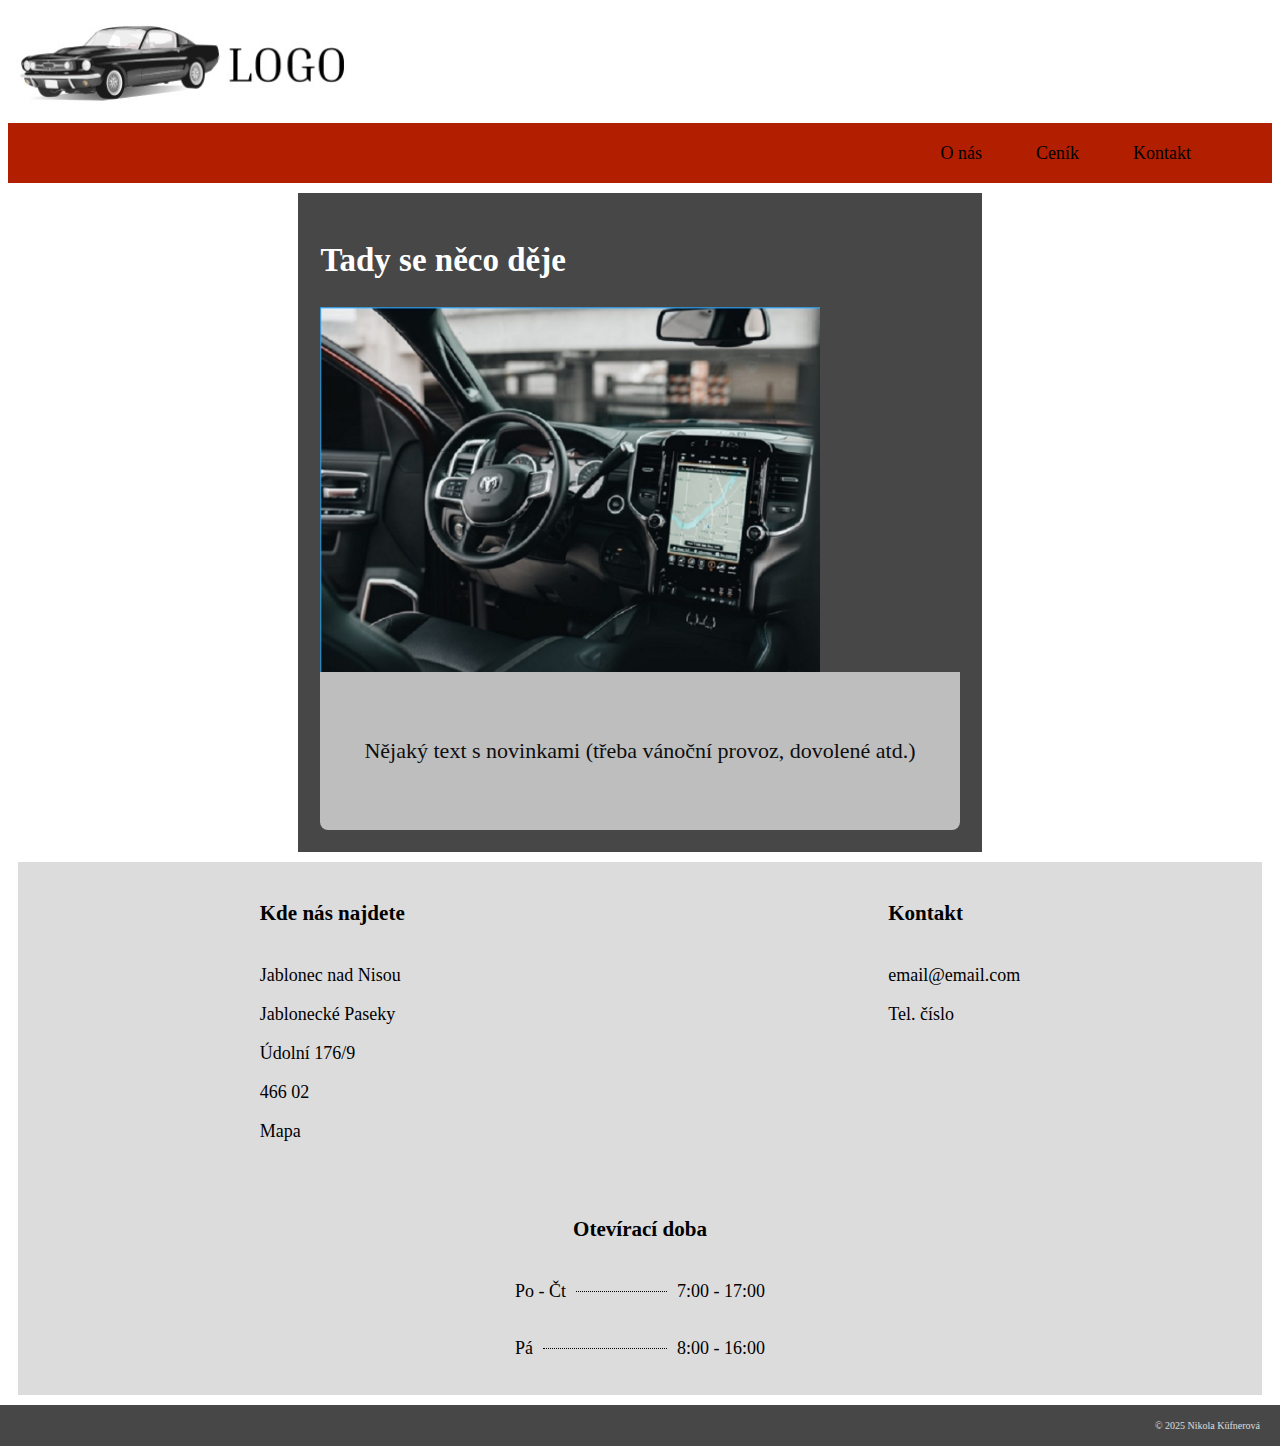
==== Novinky/novinka1.html @ 087bc559 "colors" ====
<!DOCTYPE html>
<html lang="cs">
<head>
    <meta charset="UTF-8">
    <meta name="viewport" content="width=device-width, initial-scale=1.0">
    <link rel="stylesheet" href="../css/styles.css">
    <link rel="stylesheet" href="../css/colors.css">
    <link rel="stylesheet" href="../css/layouts.css">
    <title>Kufas servis</title>
</head>
<body>
    <header>
        <div class="logo">
            <a class="logo__pic" href="../index.html"></a>
        </div>

        <nav class="nav">
            <ul class="nav__ul">
                <li class="nav__li"> <a class="nav__a" href="../Other_sides/o_nas.html">O nás</a> </li>
                <li class="nav__li"> <a class="nav__a" href="../Other_sides/cenik.html">Ceník</a> </li>
                <li class="nav__li"> <a class="nav__a" href="../Other_sides/kontakt.html">Kontakt</a> </li>
            </ul> 
        </nav>
    </header>

    <main>
        <div class="texty text__nov">
            <div class="article artic__nov">
                <div class="nadpis__article nad__artic__nov">
                    <p><h2>Tady se něco děje</h2></p>
                </div>
                <div class="img__nov">
                    <img class="image" src="../img/Prac_obrazek_novinky.jpg" alt="Ref. img novinky">
                </div>
                <div class="text__article text__artic__nov">
                    <p>Nějaký text s novinkami (třeba vánoční provoz, dovolené atd.)</p>
                </div>
            </div>
        </div>
    </main>

    <footer class="footer">
        <div class="footer__footer">
            <div class="footer__info lokace">
                <div class="nadpis__footer">
                    <a href="../Other_sides/kontakt.html"><h3>Kde nás najdete</h3></a>
                </div>
                <div class="text__footer">
                    <p>Jablonec nad Nisou</p>
                    <p>Jablonecké Paseky</p>
                    <p>Údolní 176/9</p>
                    <p>466 02</p>
                    <p><a class="mapa_" href="https://mapy.cz/zakladni?q=%C3%9Adoln%C3%AD%20176%2F9&source=addr&id=10218961&ds=1&x=15.1865665&y=50.7380095&z=19" target="_blank">Mapa</a></p>
                </div>
            </div>

            <div class="footer__info kontakt">
                <div class="nadpis__footer">
                    <a href="../Other_sides/kontakt.html"><h3>Kontakt</h3></a>
                </div>
                <div class="text__footer">
                    <p>email@email.com</p>
                    <p>Tel. číslo</p>
                </div>
            </div>
        </div>

        <div class="footer__doba">
            <div class="footer__info doba">
                <div class="nadpis__footer">
                    <a href="../Other_sides/kontakt.html"><h3 class="h3__doba">Otevírací doba</h3></a>
                </div>
                <div class="text__footer doba__text">
                    <div class="work__table">
                        <p>Po - Čt</p> <hr> <p>7:00 - 17:00</p>
                    </div>
                    <div class="work__table">
                        <p>Pá</p> <hr> <p>8:00 - 16:00</p>
                    </div>
                </div>
            </div>
        </div>
        <div class="podpis">
            <p>© 2025 Nikola Küfnerová</p>
        </div>
    </footer>
</body>
</html>
---- css/styles.css ----
/* Index */
.logo__pic{
    display: block;
    width: 350px;
    height: 115px;
    background-image: url('../img/Prac_logo_autoservis.jpg');
    background-color: white;
    background-size: cover;
}

.nav{
    display: flex;
    background-color: var(--DarkRed);
    align-items: center;
    justify-content: center;
    height: 45px;
}

.nav__ul{
    display: flex;
    list-style: none;
    align-items: center;
}

.nav__a{
    text-decoration: none;
    color: black;
    margin: 1.5em;
}

.selected{
    display: flex;
    background-color: white;
    border-radius: 8px;
    height: 40px;
    margin: 0;
    align-items: center;
}

.main__img{
    height: 100%;
    object-fit: fill;
    display: block;
    justify-self: center;
    margin-top: 10px;
    position: relative;
    margin: 10px auto;
}

.image{
    width: 100%;
    height: auto;
    object-fit: cover;
    display: block;
}

.main__text{
    background-color: var(--DarkGrey);
    opacity: 0.8;
    color: white;
    position: absolute;
    bottom: 0;
    width: 100%;
    height: 100%;
    display: flex;
    align-items: center;
}

.main__text h1{
    text-align: center;
}

.novinky__class{
    display: flex;
    flex-direction: column;
}

.nadpis__novinky{
    background-color: var(--DarkRed);
    margin-bottom: 10px;
    padding: 0.5em 1em;
    text-align: center;
}

.novinky{
    display: flex;
    flex-direction: column;
}

.obrazek__novinky{
    margin: 0 auto;
    position: relative;
    margin-bottom: 10px;
}

.obrazek__novinky a{
    text-decoration: none;
    color: white;
}

.text__novinky{
    background-color: var(--DarkGrey);
    opacity: 0.8;
    color: white;
    text-align: center;
    position: absolute;
    bottom: 0;
    right: 0;
    left: 0;
    padding: 0 1em;
}

.nadpis__footer a{
    text-decoration: none;
    color: black;
}

.footer__footer{
    display: grid;
    grid-template-areas:
    'lokace kontakt'
    'lokace kontakt';
    background-color: var(--Grey);
    margin: 10px 10px;
    margin-bottom: 0;
}

.footer__doba{
    display: grid;
    grid-template-areas:
    'doba doba';
    background-color: var(--Grey);
    margin: 10px 10px;
    margin-bottom: 0;
}

.footer__info{
    padding: 1em;
    font-size: 14px;
    display: flex;
    flex-direction: column;
    justify-self: center;
}

.lokace{
    grid-area: lokace;
}

.kontakt{
    grid-area: kontakt;
}

.doba{
    grid-area: doba;
}

.h3__doba{
    text-align: center;
}

.doba__text{
    display: flex;
    flex-direction: column;
    width: 250px;
}

.work__table{
    display: flex;
    align-items: center;
}

hr{
    flex-grow: 1;
    border: none;
    border-top: 1px dotted black;
    margin: 0 10px;
}

.body{
    position: relative;
}

.podpis{
    justify-items: flex-end;
    font-size: 8px;
    padding: 1em;
    margin: 10px 0;
    margin-bottom: 0;
    background-color: var(--DarkGrey);
    color: white;
    position: absolute;
    bottom: -1;
    left: 0;
    right: 0;
}

.podpis p{
    opacity: 0.8;
}

.mapa_{
    text-decoration: none;
    color: black;
}

/* Novinky */

.text__nov{
    display: flex;
    justify-self: center;
    align-self: center;
    background-color: var(--DarkGrey);
    color: white;
    margin: 10px 0;
}

.img__nov{
    max-width: 500px;
}

.text__artic__nov{
    background-color: var(--Grey);
    opacity: 0.8;
    color: black;
    border-radius: 0 0 8px 8px;
    height: auto;
    padding: 2em;
    text-align: start;
}

/* O nás */

.texty{
    padding: 1em;
}

/* Ceník */

.cenik__table{
    display: flex;
    flex-direction: column;
    gap: 5px;
    margin: 10px 0;
    padding: 1em;
}

.cinnost{
    display: flex;
    align-items: center;
    width: 100%;
    font-size: 22px;
}

/* Kontakt */

.main__info{
    display: grid;
    grid-template-areas:
    'kde kont'
    'otevirani otevirani'
    'mapa mapa';
    padding: 1em;
    font-size: 16px;
    justify-content: center;
    background-color: var(--Grey);
    margin: 10px 0;
}

.info{
    margin: 0 1.5em;
}

.kde{
    grid-area: kde;
}

.kont{
    grid-area: kont;
}

.otevirani{
    grid-area: otevirani;
}

.mapa_{
    grid-area: mapa;
    margin: 0;
}
---- css/colors.css ----
:root{
 --Grey: #DCDCDC;
 --DarkGrey: #474747;
 --Red: #da0707dc;
 --DarkRed: #B11F00;
}
---- css/layouts.css ----
@media(min-width: 540px){
    .info{
        margin: 0 3em;
    }

    .main__info{
        font-size: 18px;
    }
}

@media(min-width: 960px){
    /* Index */

    .nav{
        height: 60px;
        font-size: 18px;
        justify-content: flex-end;
    }

    .nav__ul{
        margin: 0 3em;
    }

    .main__img{
        margin: 20px 0;
    }

    .main__text{
        left: 0;
        bottom: 40%;
        width: 50%;
        height: auto;
        border-radius: 0 16px 16px 0;
    }

    .novinky{
        display: grid;
        grid-template-columns: 1fr 1fr;
        gap: 10px;
    }
    
    .footer__footer{
        margin-bottom: 0;
    }

    .footer__doba{
        margin-top: 0;
    }

    .footer__info{
        font-size: 18px;
    }

    .doba__text{
        max-width: 550px;
    }

    .podpis{
        font-size: 10px;
        padding: 0.5em 2em;
    }

    /* Novinky */

    

    /* O nás */

    .texty{
        font-size: 22px;
    }

    /* Ceník */

    .cenik__table{
        margin: 20px 0;
    }

    /* Kontakt */

    .info{
        margin: 0 5em;
    }
}

@media(min-width: 1200px){
    /* Kontakt */

    .main__kont{
        display: grid;
        grid-template-areas:
        'kde kont mapa'
        'otevirani otevirani mapa';
        margin: 20px 0;
        padding: 1em;
    }

    .main__vsechno{
        background-color: var(--Grey);
        margin: 0 10px;
    }

    .info{
        margin: 0 1em;
    }

    .mapa{
        grid-area: mapa;
    }

    .pod_kont{
        bottom: 0;
    }
}

@media(min-width: 1400px){
    .main__info{
        font-size: 20px;
    }

    .main__kont{
        display: grid;
        grid-template-columns: 70% auto;
        gap: 10px;
    }
    
    .info{
        margin: 0 6em;
    }

    .otevirani{
        margin-top: -2em;
    }
    .mapa{
        display: flex;
        justify-content: center;
        align-items: center;
    }

    .mapa img{
        max-width: 480px;
        height: 480px;
    }
}
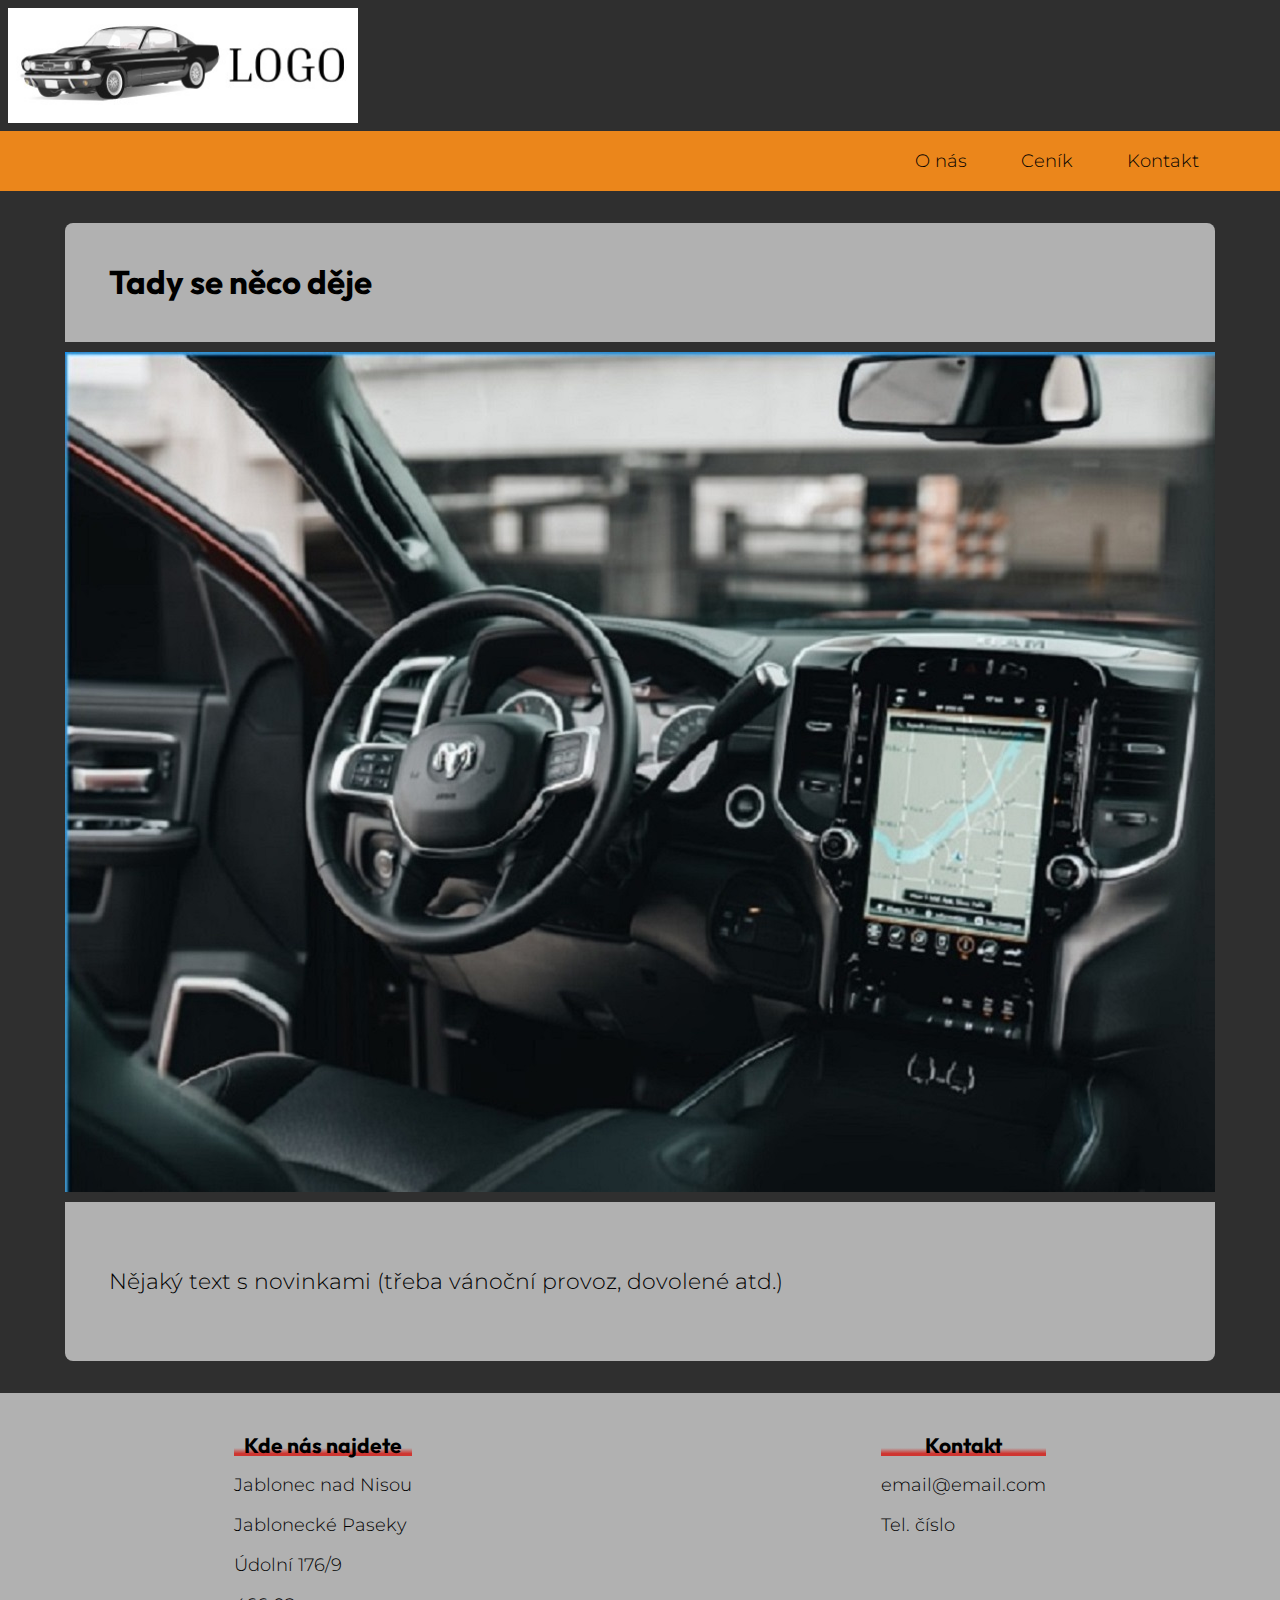
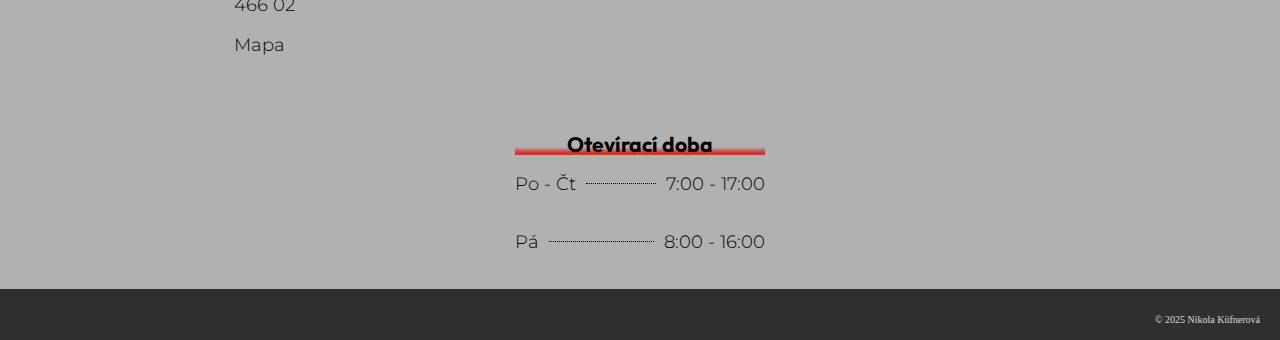
==== commit 879628bd: "barvy a fonty" ====
--- a/Novinky/novinka1.html
+++ b/Novinky/novinka1.html
@@ -6,6 +6,8 @@
     <link rel="stylesheet" href="../css/styles.css">
     <link rel="stylesheet" href="../css/colors.css">
     <link rel="stylesheet" href="../css/layouts.css">
+    <link href="https://fonts.googleapis.com/css2?family=Montserrat:ital,wght@0,100..900;1,100..900&display=swap" rel="stylesheet">
+    <link href="https://fonts.googleapis.com/css2?family=Outfit:wght@100..900&display=swap" rel="stylesheet">
     <title>Kufas servis</title>
 </head>
 <body>
--- a/css/styles.css
+++ b/css/styles.css
@@ -1,3 +1,9 @@
+body {
+    margin: 0;
+    background-color: var(--DarkGrey);
+    color: white;
+  }
+
 /* Index */
 .logo__pic{
     display: block;
@@ -6,11 +12,14 @@
     background-image: url('../img/Prac_logo_autoservis.jpg');
     background-color: white;
     background-size: cover;
+    margin: .5em;
 }
 
 .nav{
-    display: flex;
-    background-color: var(--DarkRed);
+    font-family: 'Montserrat', sans-serif;
+    font-weight: 300;
+    display: flex;
+    background-color: var(--Orange);
     align-items: center;
     justify-content: center;
     height: 45px;
@@ -22,6 +31,15 @@
     align-items: center;
 }
 
+.nav__li:hover{
+    transform: scale(110%);
+}
+
+.nav__a:hover{
+    color: var(--LightGrey);
+    font-weight: 400;
+}
+
 .nav__a{
     text-decoration: none;
     color: black;
@@ -30,9 +48,12 @@
 
 .selected{
     display: flex;
-    background-color: white;
+    background-image: linear-gradient(to top, var(--Red) 30%, transparent);
+    background-size: 100% 10px;
+    background-repeat: no-repeat;
+    background-position: 0 100%;
     border-radius: 8px;
-    height: 40px;
+    height: 25px;
     margin: 0;
     align-items: center;
 }
@@ -55,9 +76,10 @@
 }
 
 .main__text{
+    font-family: 'Outfit', sans-serif;
+    font-weight: 300;
     background-color: var(--DarkGrey);
-    opacity: 0.8;
-    color: white;
+    opacity: .6;
     position: absolute;
     bottom: 0;
     width: 100%;
@@ -76,7 +98,10 @@
 }
 
 .nadpis__novinky{
-    background-color: var(--DarkRed);
+    font-family: 'Outfit', sans-serif;
+    font-weight: 300;
+    background-color: var(--Orange);
+    color: black;
     margin-bottom: 10px;
     padding: 0.5em 1em;
     text-align: center;
@@ -93,15 +118,20 @@
     margin-bottom: 10px;
 }
 
+.obrazek__novinky:hover{
+    transform: scale(105%);
+}
+
 .obrazek__novinky a{
     text-decoration: none;
     color: white;
 }
 
 .text__novinky{
+    font-family: 'Montserrat', sans-serif;
+    font-weight: 300;
     background-color: var(--DarkGrey);
     opacity: 0.8;
-    color: white;
     text-align: center;
     position: absolute;
     bottom: 0;
@@ -110,7 +140,23 @@
     padding: 0 1em;
 }
 
+.nadpis__footer{
+    text-align: center;
+    display: inline;
+    background-image: linear-gradient(to top, var(--Red) 30%, transparent);
+    background-size: 100% 8px;
+    background-repeat: no-repeat;
+    background-position: 0 100%;
+    height: 45px;
+}
+
+.nadpis__footer:hover{
+    background-image: linear-gradient(to top, var(--Orange) 30%, transparent);
+}
+
 .nadpis__footer a{
+    font-family: 'Outfit', sans-serif;
+    font-weight: 300;
     text-decoration: none;
     color: black;
 }
@@ -120,8 +166,9 @@
     grid-template-areas:
     'lokace kontakt'
     'lokace kontakt';
-    background-color: var(--Grey);
-    margin: 10px 10px;
+    background-color: var(--LightGrey);
+    color: black;
+    margin: 10px auto;
     margin-bottom: 0;
 }
 
@@ -129,8 +176,9 @@
     display: grid;
     grid-template-areas:
     'doba doba';
-    background-color: var(--Grey);
-    margin: 10px 10px;
+    background-color: var(--LightGrey);
+    color: black;
+    margin: 10px auto;
     margin-bottom: 0;
 }
 
@@ -140,6 +188,11 @@
     display: flex;
     flex-direction: column;
     justify-self: center;
+}
+
+.text__footer{
+    font-family: 'Montserrat', sans-serif;
+    font-weight: 300;
 }
 
 .lokace{
@@ -209,18 +262,28 @@
     display: flex;
     justify-self: center;
     align-self: center;
-    background-color: var(--DarkGrey);
-    color: white;
     margin: 10px 0;
 }
 
+.nad__artic__nov{
+    background-color: var(--LightGrey);
+    border-radius: 8px 8px 0 0;
+    height: auto;
+    padding: 0.5em 2em;
+    text-align: start;
+    font-family: 'Outfit', sans-serif;
+    font-weight: 300;
+    color: black;
+}
+
 .img__nov{
-    max-width: 500px;
+    max-width: 600px;
 }
 
 .text__artic__nov{
-    background-color: var(--Grey);
-    opacity: 0.8;
+    font-family: 'Montserrat', sans-serif;
+    font-weight: 300;
+    background-color: var(--LightGrey);
     color: black;
     border-radius: 0 0 8px 8px;
     height: auto;
@@ -231,17 +294,30 @@
 /* O nás */
 
 .texty{
-    padding: 1em;
+    font-family: 'Outfit', sans-serif;
+    font-weight: 300;
+    padding: 1em;
+}
+
+.text__article{
+    font-family: 'Montserrat', sans-serif;
+    font-weight: 300;
 }
 
 /* Ceník */
 
 .cenik__table{
+    font-family: 'Montserrat', sans-serif;
+    font-weight: 300;
     display: flex;
     flex-direction: column;
     gap: 5px;
     margin: 10px 0;
     padding: 1em;
+}
+
+.cenik__table hr{
+    border-top-color: white;
 }
 
 .cinnost{
@@ -262,8 +338,19 @@
     padding: 1em;
     font-size: 16px;
     justify-content: center;
-    background-color: var(--Grey);
-    margin: 10px 0;
+    background-color: var(--LightGrey);
+    color: black;
+}
+
+.nadpis__info{
+    font-family: 'Outfit', sans-serif;
+    font-weight: 300;
+    text-align: center;
+    background-image: linear-gradient(to top, var(--Red) 30%, transparent);
+    background-size: 100% 8px;
+    background-repeat: no-repeat;
+    background-position: 0 100%;
+    height: 30px;
 }
 
 .info{
@@ -282,7 +369,16 @@
     grid-area: otevirani;
 }
 
-.mapa_{
+.mapa{
     grid-area: mapa;
-    margin: 0;
+    margin-top: 10px;
+}
+
+.mapa:hover{
+    transform: scale(105%);
+}
+
+.text__info{
+    font-family: 'Montserrat', sans-serif;
+    font-weight: 300;
 }--- a/css/colors.css
+++ b/css/colors.css
@@ -1,6 +1,6 @@
 :root{
- --Grey: #DCDCDC;
- --DarkGrey: #474747;
- --Red: #da0707dc;
- --DarkRed: #B11F00;
+ --LightGrey: #b1b1b1;
+ --DarkGrey: #2F2F2F;
+ --Orange: #EB861B;
+ --Red: #CF3530;
 }--- a/css/layouts.css
+++ b/css/layouts.css
@@ -23,9 +23,12 @@
 
     .main__img{
         margin: 20px 0;
+        margin-top: 0;
+        opacity: .7;
     }
 
     .main__text{
+        opacity: .9;
         left: 0;
         bottom: 40%;
         width: 50%;
@@ -61,8 +64,22 @@
     }
 
     /* Novinky */
+    .text__nov{
+        justify-self: flex-start;
+    }
 
-    
+    .nad__artic__nov{
+        margin-bottom: 10px;
+    }
+
+    .img__nov{
+        max-width: fit-content;
+    }
+
+    .text__artic__nov{
+        width: auto;
+        margin-top: 10px;
+    }
 
     /* O nás */
 
@@ -84,6 +101,19 @@
 }
 
 @media(min-width: 1200px){
+    /* Novinky */
+    .text__nov{
+        justify-self: center;
+    }
+
+    /* Ceník */
+
+    .cenik__table{
+        width: 1000px;
+        display: flex;
+        justify-self: center;
+    }
+
     /* Kontakt */
 
     .main__kont{
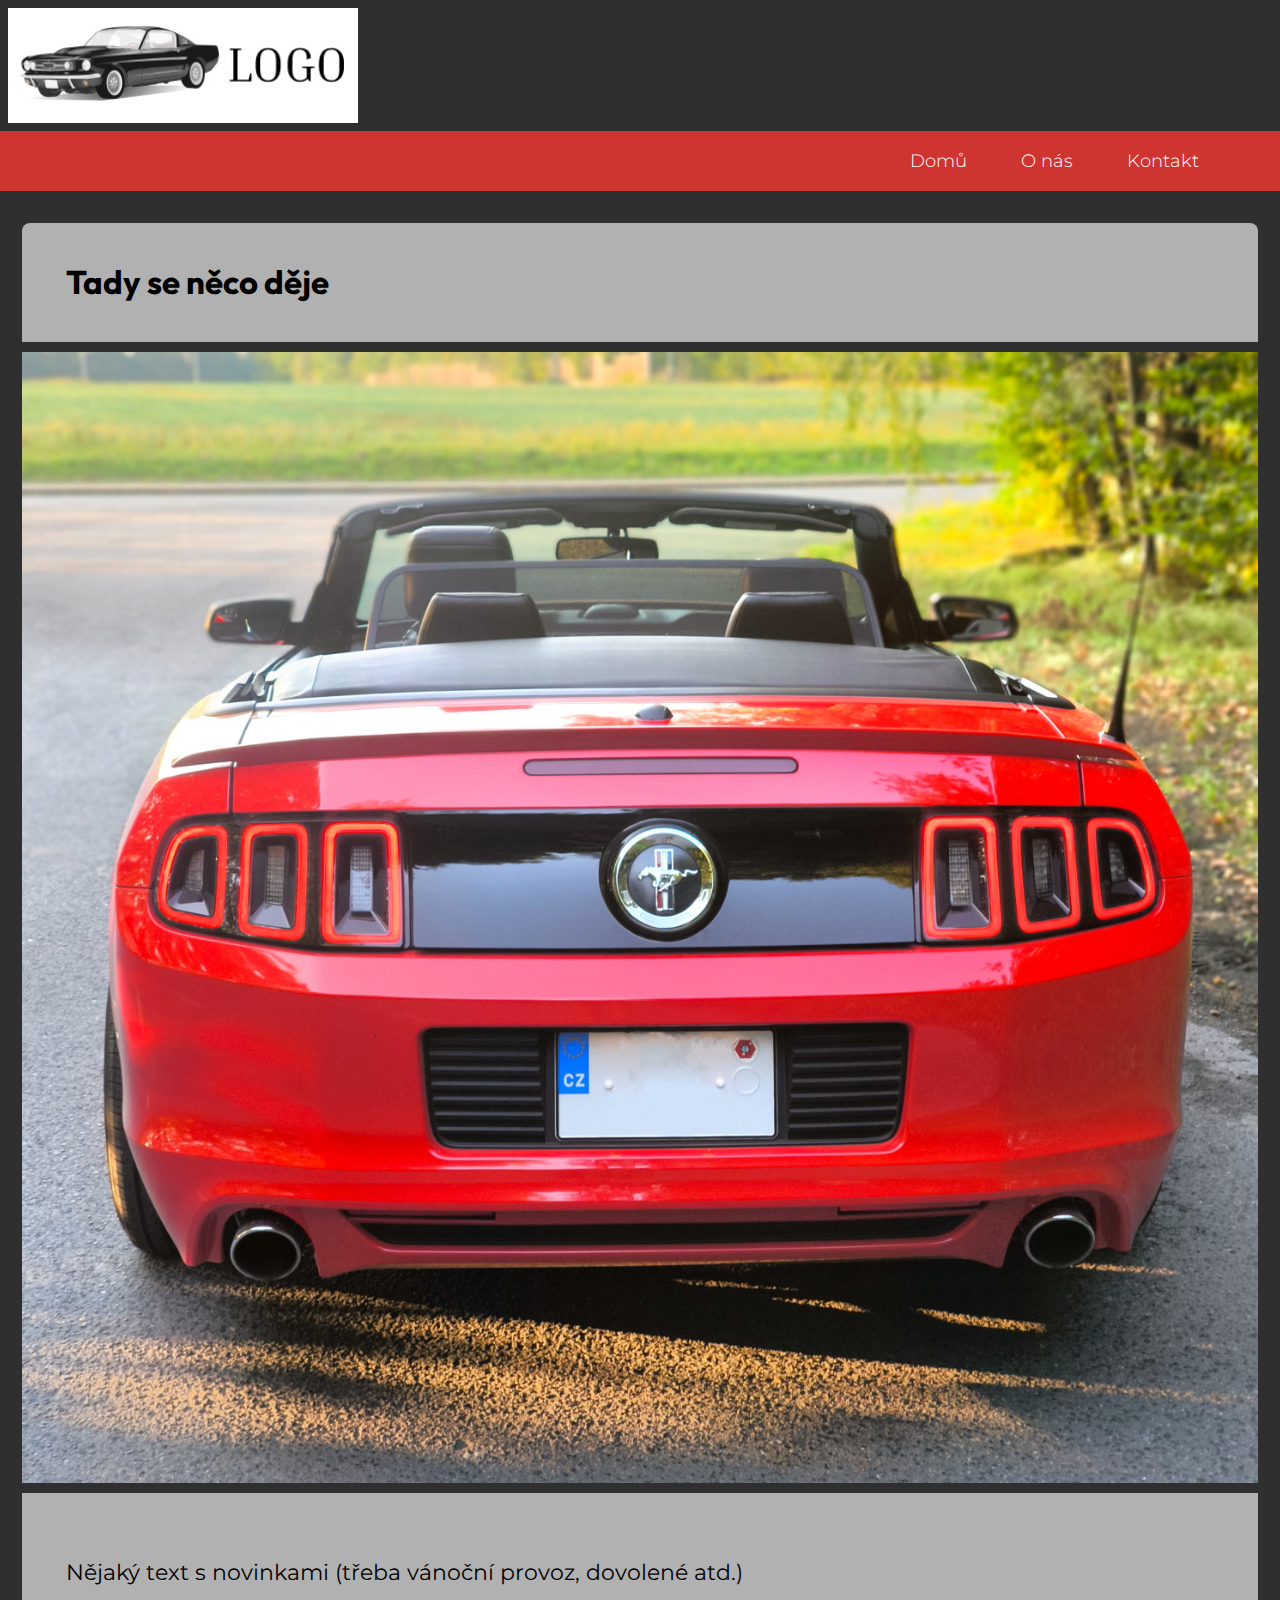
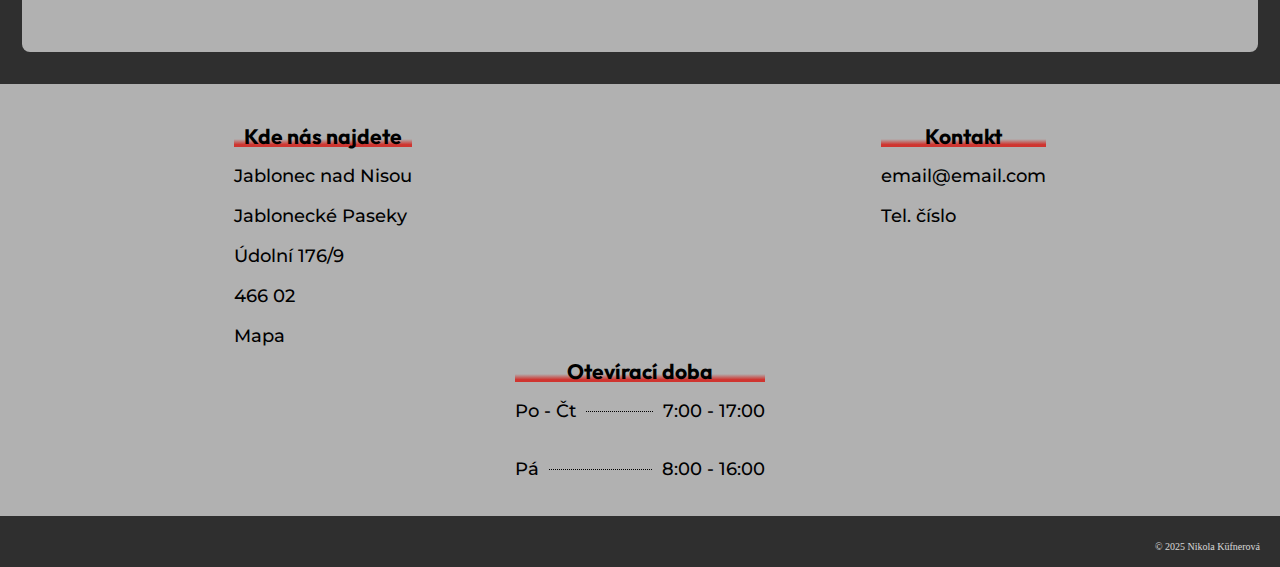
==== commit 6566c486: "fotky_uprava_mainu" ====
--- a/Novinky/novinka1.html
+++ b/Novinky/novinka1.html
@@ -18,8 +18,8 @@
 
         <nav class="nav">
             <ul class="nav__ul">
+                <li class="nav__li"> <a class="nav__a" href="../index.html">Domů</a> </li>
                 <li class="nav__li"> <a class="nav__a" href="../Other_sides/o_nas.html">O nás</a> </li>
-                <li class="nav__li"> <a class="nav__a" href="../Other_sides/cenik.html">Ceník</a> </li>
                 <li class="nav__li"> <a class="nav__a" href="../Other_sides/kontakt.html">Kontakt</a> </li>
             </ul> 
         </nav>
@@ -32,7 +32,7 @@
                     <p><h2>Tady se něco děje</h2></p>
                 </div>
                 <div class="img__nov">
-                    <img class="image" src="../img/Prac_obrazek_novinky.jpg" alt="Ref. img novinky">
+                    <img class="image" src="../img/Mustang2.jpg" alt="Ref. img novinky">
                 </div>
                 <div class="text__article text__artic__nov">
                     <p>Nějaký text s novinkami (třeba vánoční provoz, dovolené atd.)</p>
--- a/css/styles.css
+++ b/css/styles.css
@@ -19,7 +19,7 @@
     font-family: 'Montserrat', sans-serif;
     font-weight: 300;
     display: flex;
-    background-color: var(--Orange);
+    background-color: var(--Red);
     align-items: center;
     justify-content: center;
     height: 45px;
@@ -42,13 +42,13 @@
 
 .nav__a{
     text-decoration: none;
-    color: black;
+    color: white;
     margin: 1.5em;
 }
 
 .selected{
     display: flex;
-    background-image: linear-gradient(to top, var(--Red) 30%, transparent);
+    background-image: linear-gradient(to top, var(--Orange) 30%, transparent);
     background-size: 100% 10px;
     background-repeat: no-repeat;
     background-position: 0 100%;
@@ -59,11 +59,11 @@
 }
 
 .main__img{
-    height: 100%;
+    max-height: 600px;
+    overflow: hidden;
     object-fit: fill;
     display: block;
     justify-self: center;
-    margin-top: 10px;
     position: relative;
     margin: 10px auto;
 }
@@ -90,6 +90,7 @@
 
 .main__text h1{
     text-align: center;
+    margin: 0.5em;
 }
 
 .novinky__class{
@@ -100,8 +101,7 @@
 .nadpis__novinky{
     font-family: 'Outfit', sans-serif;
     font-weight: 300;
-    background-color: var(--Orange);
-    color: black;
+    background-color: var(--Red);
     margin-bottom: 10px;
     padding: 0.5em 1em;
     text-align: center;
@@ -110,12 +110,14 @@
 .novinky{
     display: flex;
     flex-direction: column;
+    overflow: hidden;
 }
 
 .obrazek__novinky{
     margin: 0 auto;
     position: relative;
     margin-bottom: 10px;
+    overflow: hidden;
 }
 
 .obrazek__novinky:hover{
@@ -129,7 +131,7 @@
 
 .text__novinky{
     font-family: 'Montserrat', sans-serif;
-    font-weight: 300;
+    font-weight: 500;
     background-color: var(--DarkGrey);
     opacity: 0.8;
     text-align: center;
@@ -156,7 +158,7 @@
 
 .nadpis__footer a{
     font-family: 'Outfit', sans-serif;
-    font-weight: 300;
+    font-weight: 400;
     text-decoration: none;
     color: black;
 }
@@ -178,8 +180,7 @@
     'doba doba';
     background-color: var(--LightGrey);
     color: black;
-    margin: 10px auto;
-    margin-bottom: 0;
+    margin-top: -4em;
 }
 
 .footer__info{
@@ -192,7 +193,7 @@
 
 .text__footer{
     font-family: 'Montserrat', sans-serif;
-    font-weight: 300;
+    font-weight: 500;
 }
 
 .lokace{
@@ -301,30 +302,7 @@
 
 .text__article{
     font-family: 'Montserrat', sans-serif;
-    font-weight: 300;
-}
-
-/* Ceník */
-
-.cenik__table{
-    font-family: 'Montserrat', sans-serif;
-    font-weight: 300;
-    display: flex;
-    flex-direction: column;
-    gap: 5px;
-    margin: 10px 0;
-    padding: 1em;
-}
-
-.cenik__table hr{
-    border-top-color: white;
-}
-
-.cinnost{
-    display: flex;
-    align-items: center;
-    width: 100%;
-    font-size: 22px;
+    font-weight: 400;
 }
 
 /* Kontakt */
@@ -380,5 +358,5 @@
 
 .text__info{
     font-family: 'Montserrat', sans-serif;
-    font-weight: 300;
+    font-weight: 500;
 }--- a/css/layouts.css
+++ b/css/layouts.css
@@ -24,16 +24,19 @@
     .main__img{
         margin: 20px 0;
         margin-top: 0;
-        opacity: .7;
+        opacity: .9;
     }
 
     .main__text{
         opacity: .9;
         left: 0;
-        bottom: 40%;
-        width: 50%;
-        height: auto;
-        border-radius: 0 16px 16px 0;
+        bottom: 25%;
+        width: 100%;
+        height: 40%;
+        border-radius: 0;
+        font-size: 24px;
+        display: flex;
+        justify-content: center;
     }
 
     .novinky{
@@ -44,10 +47,6 @@
     
     .footer__footer{
         margin-bottom: 0;
-    }
-
-    .footer__doba{
-        margin-top: 0;
     }
 
     .footer__info{
@@ -87,12 +86,6 @@
         font-size: 22px;
     }
 
-    /* Ceník */
-
-    .cenik__table{
-        margin: 20px 0;
-    }
-
     /* Kontakt */
 
     .info{
@@ -103,14 +96,6 @@
 @media(min-width: 1200px){
     /* Novinky */
     .text__nov{
-        justify-self: center;
-    }
-
-    /* Ceník */
-
-    .cenik__table{
-        width: 1000px;
-        display: flex;
         justify-self: center;
     }
 
